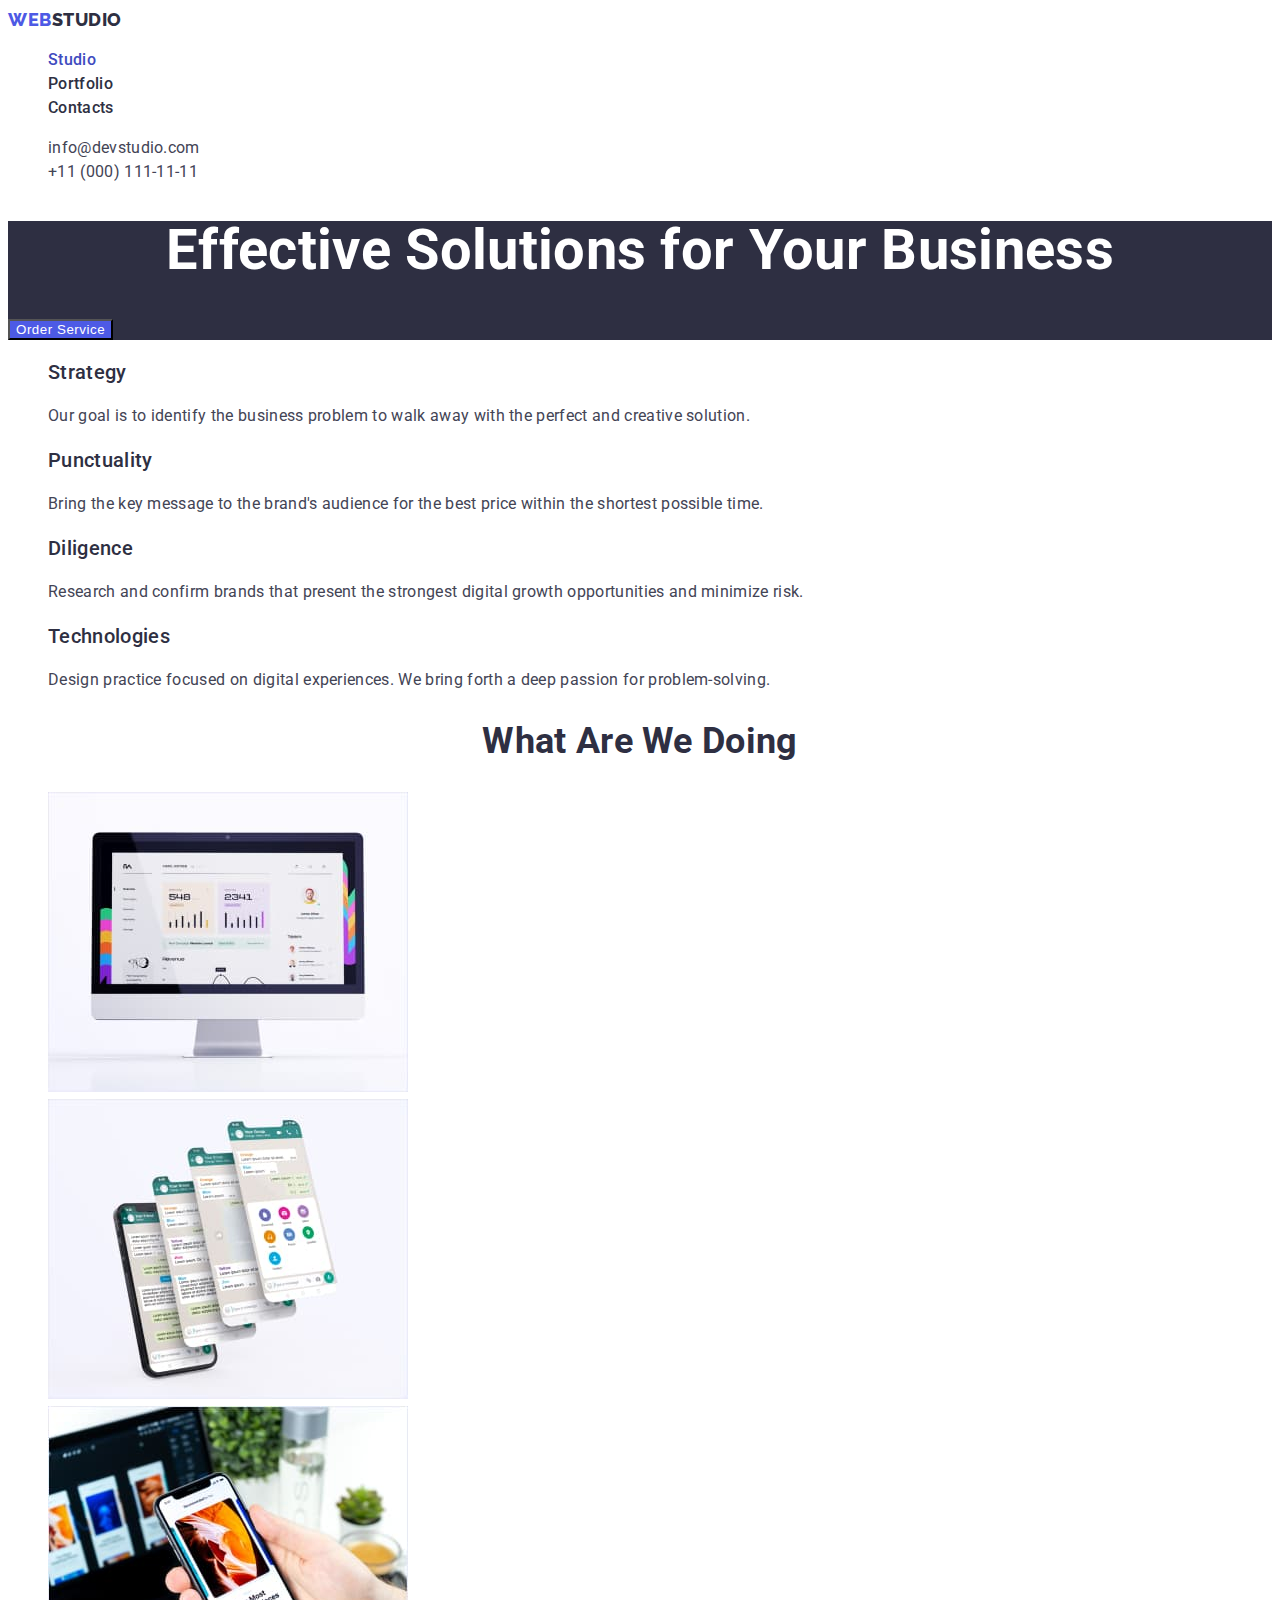
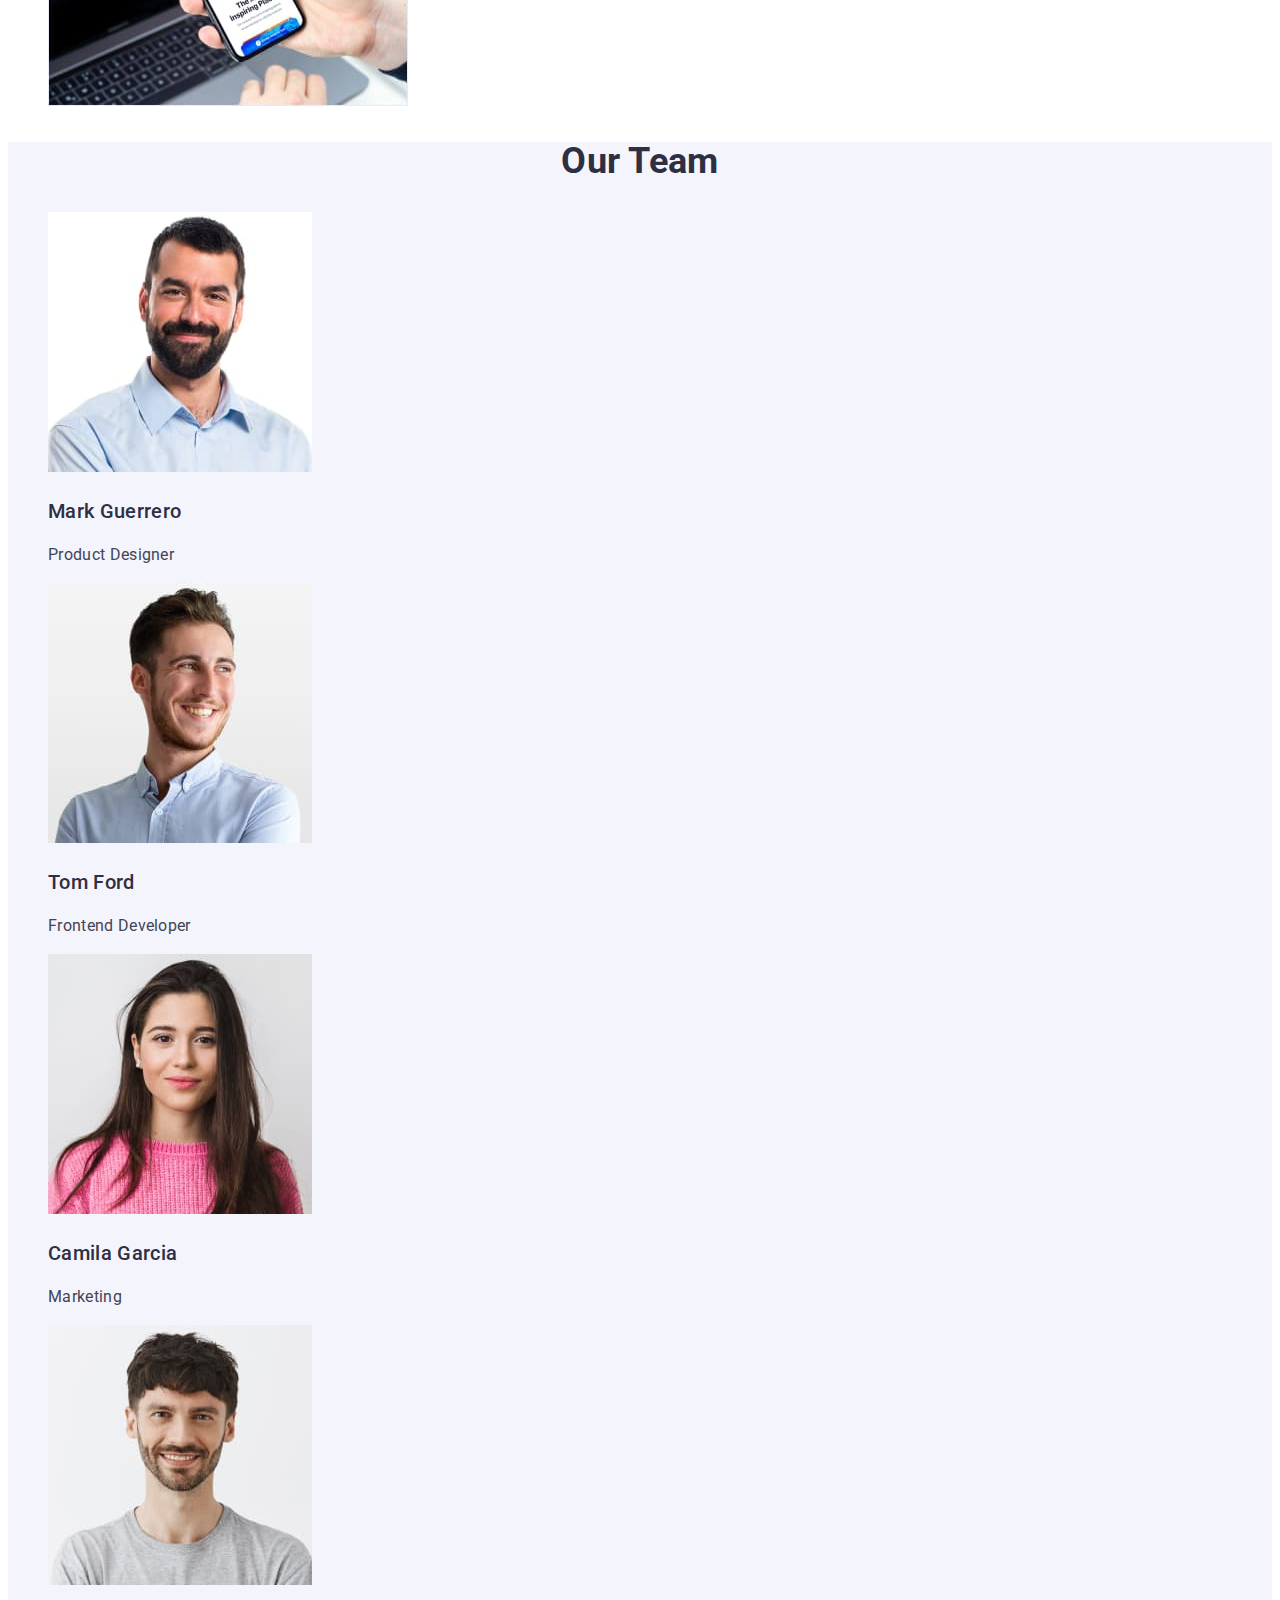
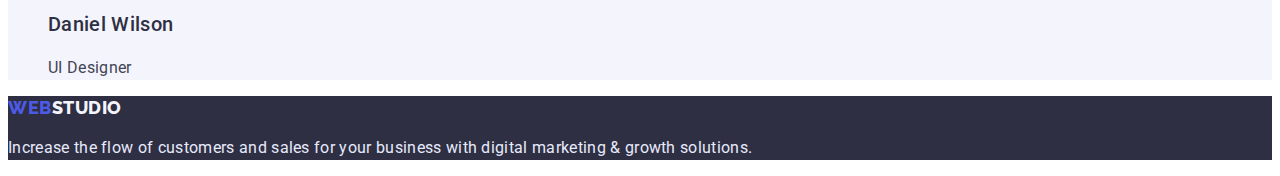
==== index.html @ d2bc3204 "Initial commit" ====
<!DOCTYPE html>
<html lang="en">
  <head>
    <meta charset="UTF-8" />
    <meta http-equiv="X-UA-Compatible" content="IE=edge" />
    <meta name="viewport" content="width=device-width, initial-scale=1.0" />
    <title>WebStudio</title>
    <link rel="preconnect" href="https://fonts.googleapis.com" />
    <link rel="preconnect" href="https://fonts.gstatic.com" crossorigin />
    <link
      href="https://fonts.googleapis.com/css2?family=Raleway:ital,wght@0,800;1,800&family=Roboto:ital,wght@0,400;0,500;0,700;0,900;1,400;1,500;1,700;1,900&display=swap"
      rel="stylesheet"
    />

    <link rel="stylesheet" href="./css/styles.css" />
  </head>
  <body>
    <!-- Header -->
    <header class="page-header">
      <nav class="page-nav">
        <a class="logo link" href="./index.html"
          >Web<span class="logo-studio">Studio</span></a
        >
        <ul class="menu list">
          <li class="menu-item">
            <a class="menu-link current link" href="./index.html">Studio</a>
          </li>
          <li class="menu-item">
            <a class="menu-link link" href="./portfolio.html">Portfolio</a>
          </li>
          <li class="menu-item">
            <a class="menu-link link" href="">Contacts</a>
          </li>
        </ul>
      </nav>
      <ul class="contact list">
        <li class="contact-item">
          <a class="contact-mail link" href="mailto:info@devstudio.com"
            >info@devstudio.com</a
          >
        </li>
        <li class="contact-item">
          <a class="contact-phone link" href="tel:+110001111111"
            >+11 (000) 111-11-11</a
          >
        </li>
      </ul>
    </header>

    <!-- Main -->
    <main>
      <section class="hero">
        <h1 class="main-title">Effective Solutions for Your Business</h1>
        <button class="modal-btn" type="button">Order Service</button>
      </section>

      <section class="section-skills">
        <h2 class="section-title-none">skills</h2>
        <ul class="section-skills-list list">
          <li>
            <h3 class="section-subtitle">Strategy</h3>
            <p class="section-description">
              Our goal is to identify the business problem to walk away with the
              perfect and creative solution.
            </p>
          </li>
          <li>
            <h3 class="section-subtitle">Punctuality</h3>
            <p class="section-description">
              Bring the key message to the brand's audience for the best price
              within the shortest possible time.
            </p>
          </li>
          <li>
            <h3 class="section-subtitle">Diligence</h3>
            <p class="section-description">
              Research and confirm brands that present the strongest digital
              growth opportunities and minimize risk.
            </p>
          </li>
          <li>
            <h3 class="section-subtitle">Technologies</h3>
            <p class="section-description">
              Design practice focused on digital experiences. We bring forth a
              deep passion for problem-solving.
            </p>
          </li>
        </ul>
      </section>

      <section class="section-doing">
        <h2 class="section-title">What are we doing</h2>
        <ul class="list">
          <li>
            <img src="./images/doings/desktop.jpg" alt="desktop" width="360" />
          </li>
          <li>
            <img src="./images/doings/mobile.jpg" alt="mobile" width="360" />
          </li>
          <li>
            <img
              src="./images/doings/adaptive.jpg"
              alt="adaptive"
              width="360"
            />
          </li>
        </ul>
      </section>

      <section class="section-team">
        <h2 class="section-title">Our Team</h2>
        <ul class="list">
          <li>
            <img
              src="./images/team/mark-guerrero.jpg"
              alt="Mark Guerrero"
              width="264"
            />
            <h3 class="section-subtitle">Mark Guerrero</h3>
            <p class="section-description">Product Designer</p>
          </li>
          <li>
            <img src="./images/team/tom-ford.jpg" alt="Tom Ford" width="264" />
            <h3 class="section-subtitle">Tom Ford</h3>
            <p class="section-description">Frontend Developer</p>
          </li>
          <li>
            <img
              src="./images/team/camila-garcia.jpg"
              alt="Camila Garcia"
              width="264"
            />
            <h3 class="section-subtitle">Camila Garcia</h3>
            <p class="section-description">Marketing</p>
          </li>
          <li>
            <img
              src="./images/team/daniel-wilson.jpg"
              alt="Daniel Wilson"
              width="264"
            />
            <h3 class="section-subtitle">Daniel Wilson</h3>
            <p class="section-description">UI Designer</p>
          </li>
        </ul>
      </section>
    </main>

    <!-- Footer -->
    <footer class="footer">
      <a class="logo link" href="./index.html"
        >Web<span class="logo-studio">Studio</span></a
      >
      <p class="section-description">
        Increase the flow of customers and sales for your business with digital
        marketing & growth solutions.
      </p>
    </footer>
  </body>
</html>
---- css/styles.css ----
:root {
  --primary-font: 'Roboto', sans-serif;
  --secondary-font: 'Raleway', sans-serif;

  --primary-brand-color: #4d5ae5;
  --pressed-color: #404bbf;

  --primary-text-color: #434455;
  --secondary-text-color: #2e2f42;
  --dark-theme-text-color: #ffffff;
  --dark-theme-logo-text-color: #f4f4fd;
  --dark-theme-secondary-text-color: #e7e9fc;
  --work-info-text-color: #f4f4fd;
  --primary-background-color: #ffffff;
  --secondory-backgound-color: #f4f4fd;
  --dark-background-color: #2e2f42;
}

.list {
  list-style: none;
}

.link {
  text-decoration: none;
  /* color: inherit; */
}

body {
  font-family: var(--primary-font);
  font-size: 16px;
  line-height: 1.5;
  letter-spacing: 0.02em;
  background-color: var(--primary-background-color);
  color: var(--primary-text-color);
}

/* нижнэ пiдкреслення при наведеннi
.link:hover, */
/* .link:focus { */
/* text-decoration: underline; */
/* } */

/* ==========Components========= */

.main-title {
  font-weight: 700;
  font-size: 56px;
  line-height: 1.07;
  text-align: center;
  color: var(--dark-theme-text-color);
}
.main-title-none {
  display: none;
}

.section-title {
  font-weight: 700;
  font-size: 36px;
  line-height: 1.11;
  text-align: center;
  text-transform: capitalize;
  color: var(--secondary-text-color);
}

.section-title-none {
  display: none;
}

.section-subtitle {
  font-weight: 500;
  font-size: 20px;
  line-height: 1.2;
  color: var(--secondary-text-color);
}

.section-description {
  color: var(--primary-text-color);
}
/* ==========/Components========= */

/* =============Header========== */
.page-header {
  background: var(--primary-background-color);
}

.logo {
  font-family: var(--secondary-font);
  font-weight: 800;
  font-size: 18px;
  line-height: 1.33;
  display: flex;
  align-items: center;
  letter-spacing: 0.03em;
  text-transform: uppercase;
  color: var(--primary-brand-color);
}

.logo-studio {
  color: var(--secondary-text-color);
}

.menu-link {
  font-weight: 500;
  color: var(--secondary-text-color);
}

.menu-link:hover,
.menu-link:focus {
  color: var(--pressed-color);
}

.menu-link.current {
  color: var(--pressed-color);
}

.contact-mail {
  color: var(--primary-text-color);
}

.contact-mail:hover,
.contact-mail:focus {
  color: var(--pressed-color);
}

.contact-phone {
  color: var(--primary-text-color);
}

.contact-phone:hover,
.contact-phone:focus {
  color: var(--pressed-color);
}
/* ===========/Header============*/

/* ============Hero============== */
.hero {
  background: var(--dark-background-color);
}

.modal-btn {
  font-weight: 500;
  display: flex;
  align-items: center;
  letter-spacing: 0.04em;
  color: var(--dark-theme-text-color);
  background-color: var(--primary-brand-color);
  cursor: pointer;
}

.modal-btn:hover,
.modal-btn:focus {
  background-color: var(--pressed-color);
}
/* ==============/Hero=========== */

/* ==============Main============= */
/*  =============Team============== */
.section-team {
  background-color: var(--secondory-backgound-color);
}
/* =============/Main================ */

/* =============Footer============= */
.footer {
  background: var(--dark-background-color);
}

.footer .logo-studio {
  color: var(--dark-theme-logo-text-color);
}

.footer .section-description {
  color: var(--dark-theme-secondary-text-color);
}

/* ==============Portfolio=============*/
.filters-list {
  display: flex;
  flex-direction: row;
  justify-content: center;
  align-items: center;
}

.filter-btn {
  display: flex;
  flex-direction: row;
  justify-content: center;
  align-items: center;

  font-weight: 500;
  display: flex;
  align-items: center;
  text-align: center;
  letter-spacing: 0.04em;
  background-color: var(--secondory-backgound-color);
  color: var(--primary-brand-color);
  cursor: pointer;
}

.filter-btn:hover,
.filter-btn:focus {
  background-color: var(--primary-brand-color);
  color: var(--dark-theme-text-color);
}

.work-info {
  color: var(--work-info-text-color);
  background-color: var(--primary-brand-color);
}
/* ==============/Portfolio=============*/
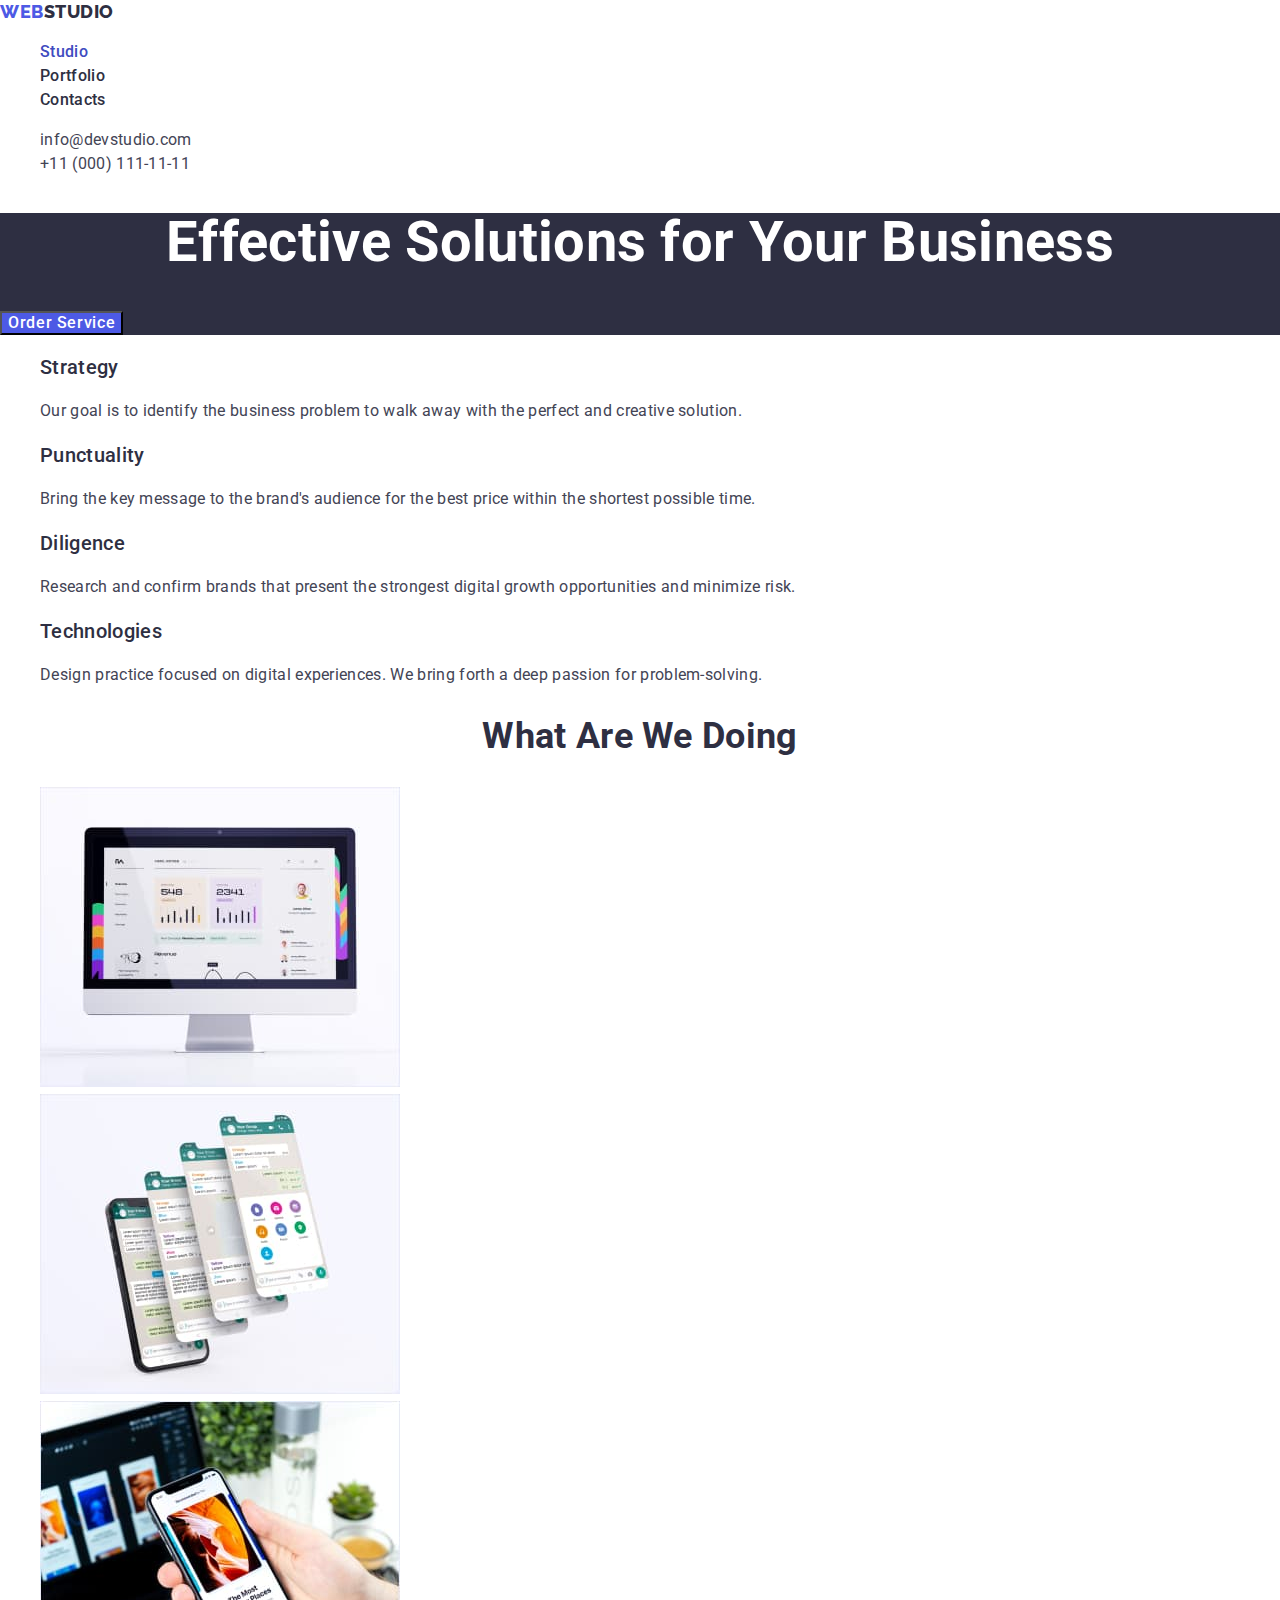
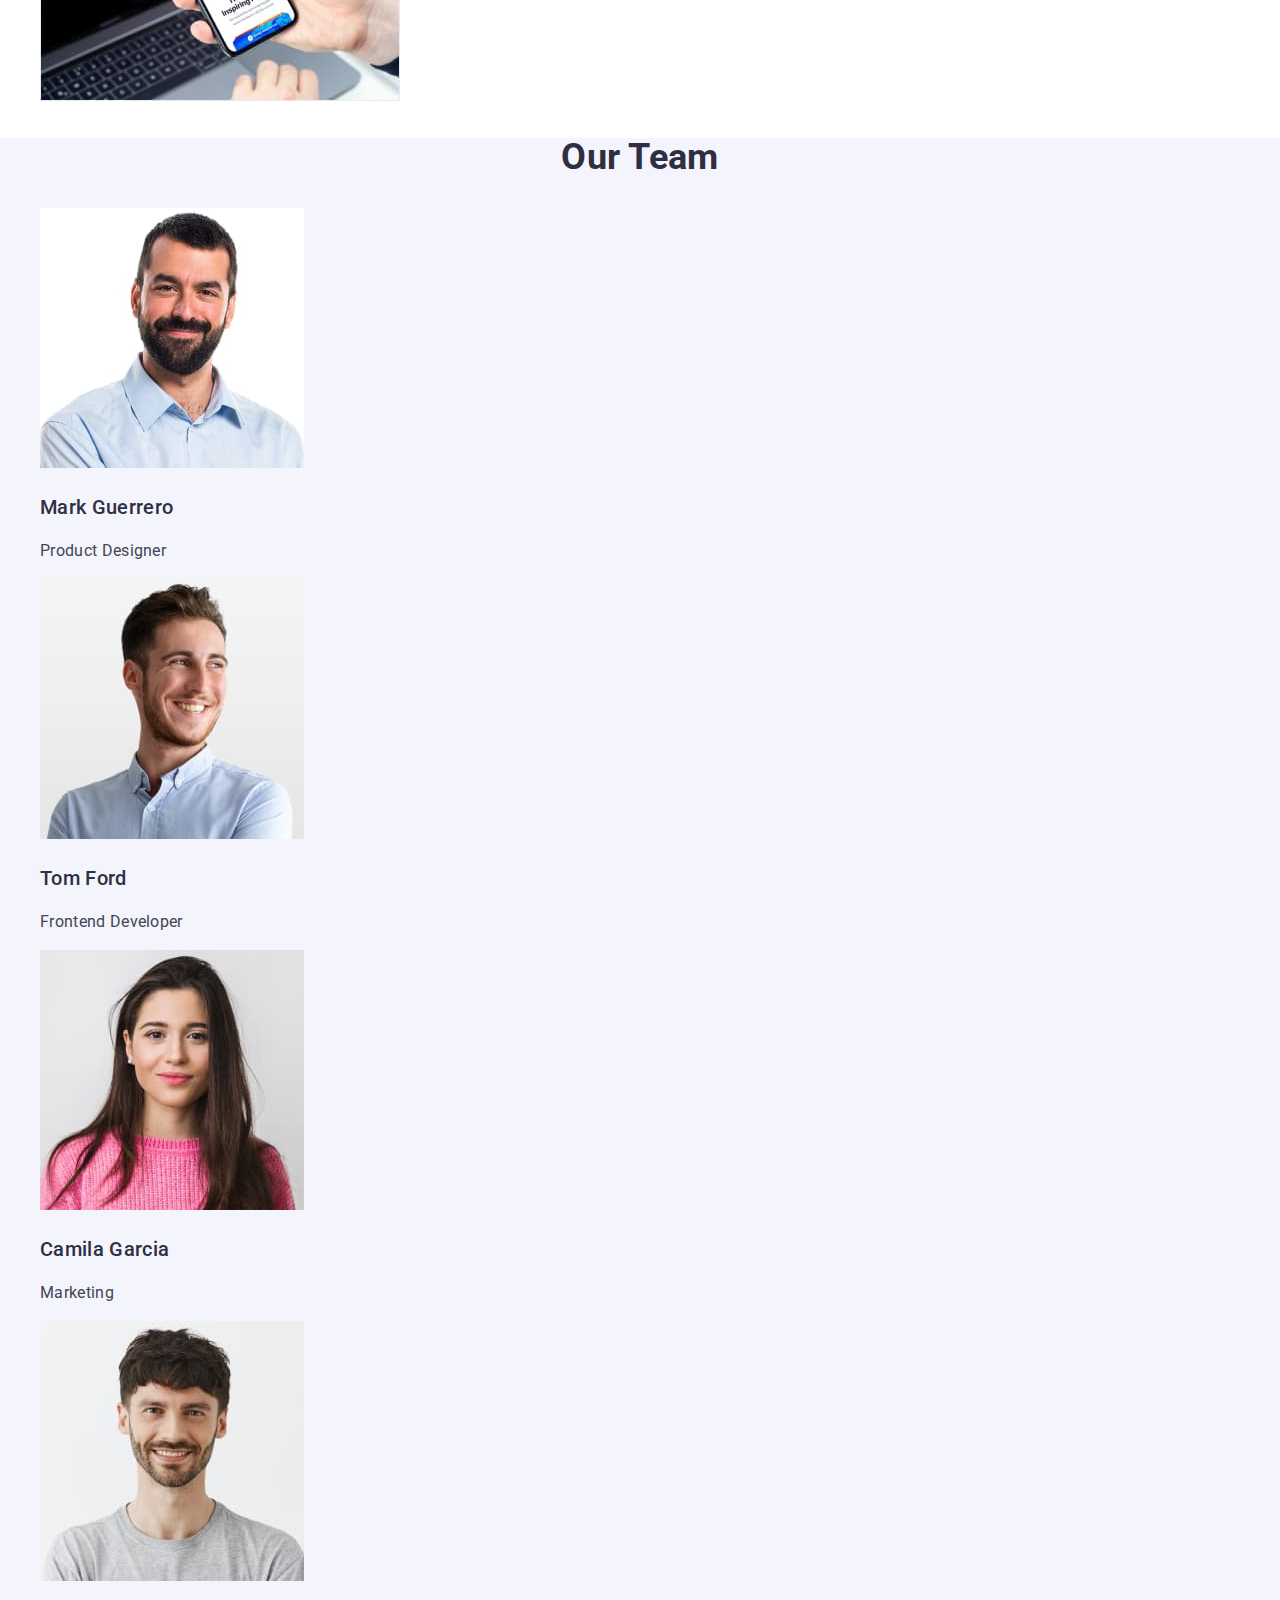
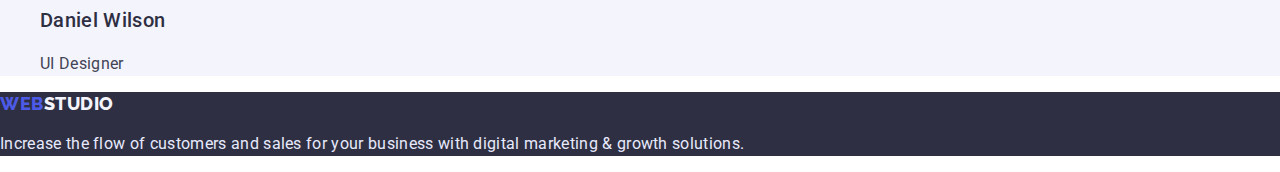
==== commit 1955c4a6: "add modern-normolize" ====
--- a/index.html
+++ b/index.html
@@ -11,7 +11,10 @@
       href="https://fonts.googleapis.com/css2?family=Raleway:ital,wght@0,800;1,800&family=Roboto:ital,wght@0,400;0,500;0,700;0,900;1,400;1,500;1,700;1,900&display=swap"
       rel="stylesheet"
     />
-
+    <link
+      rel="stylesheet"
+      href="https://cdnjs.cloudflare.com/ajax/libs/modern-normalize/1.1.0/modern-normalize.min.css"
+    />
     <link rel="stylesheet" href="./css/styles.css" />
   </head>
   <body>
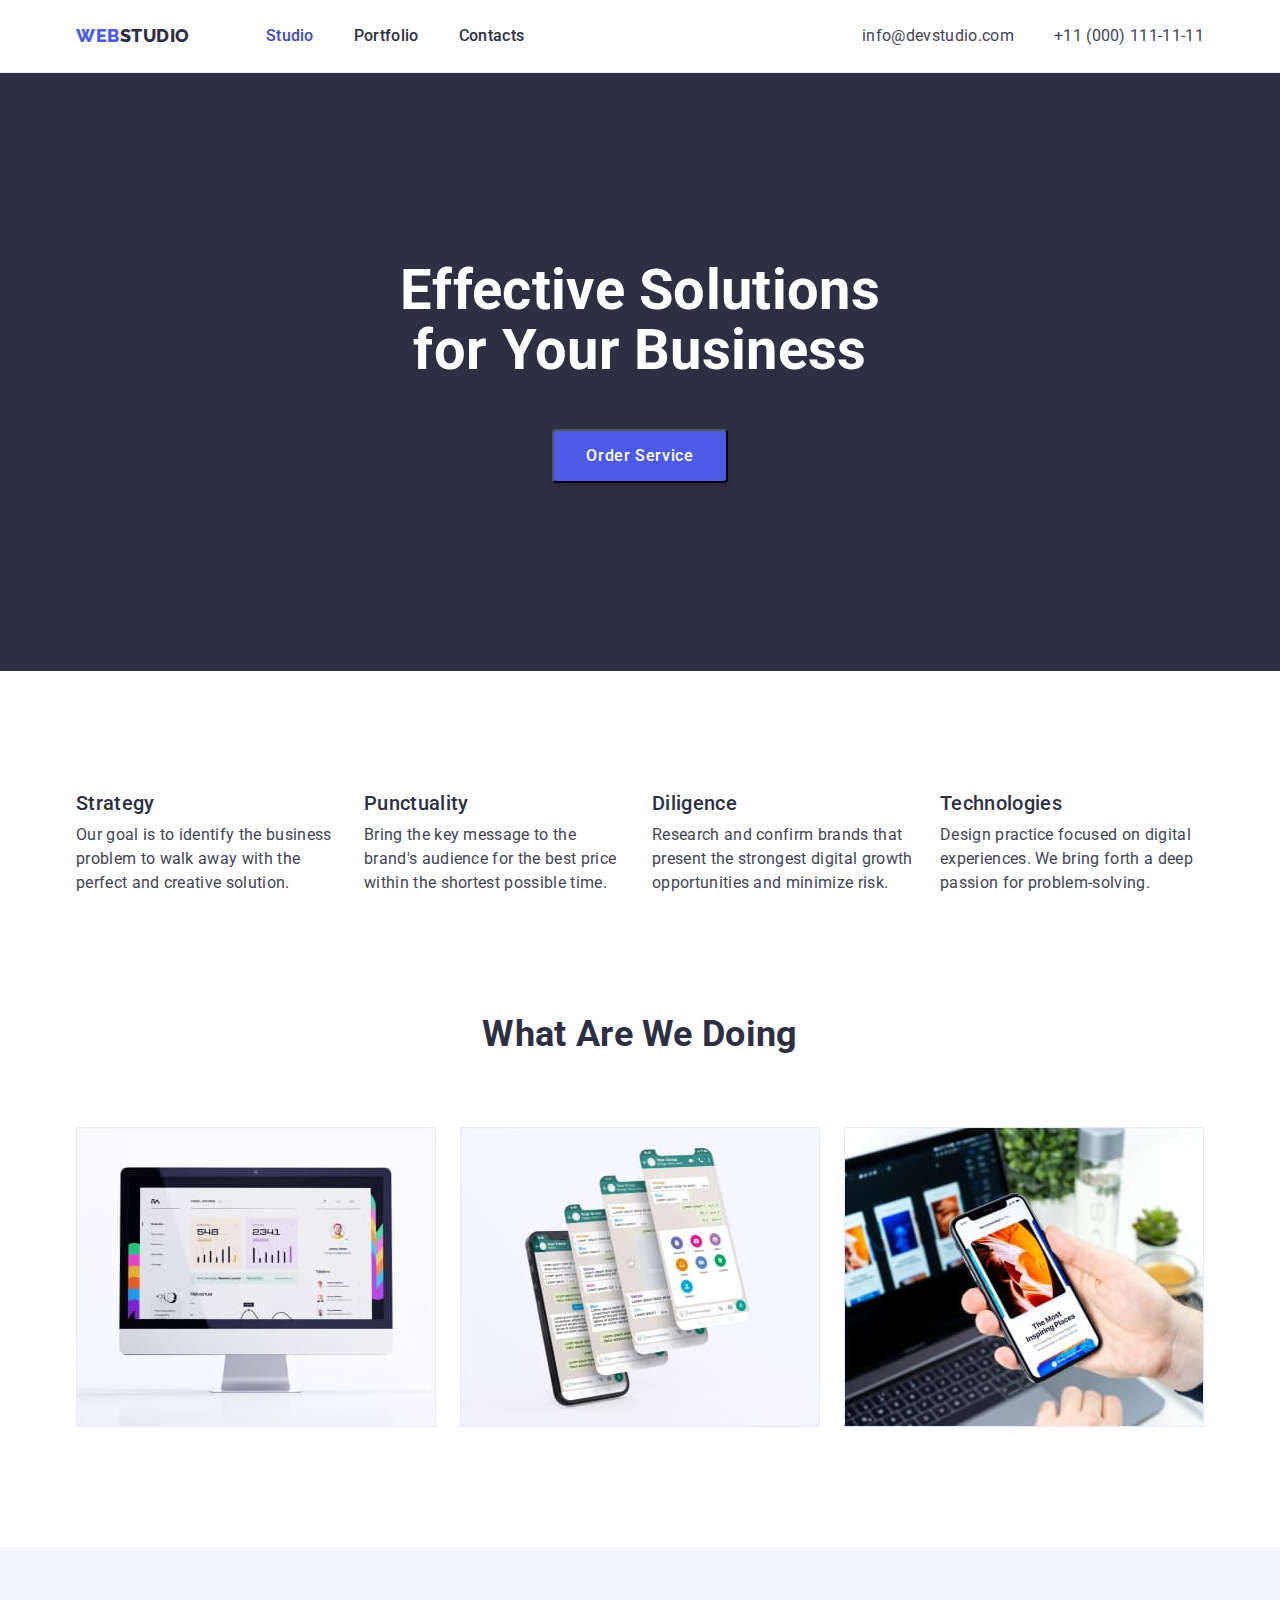
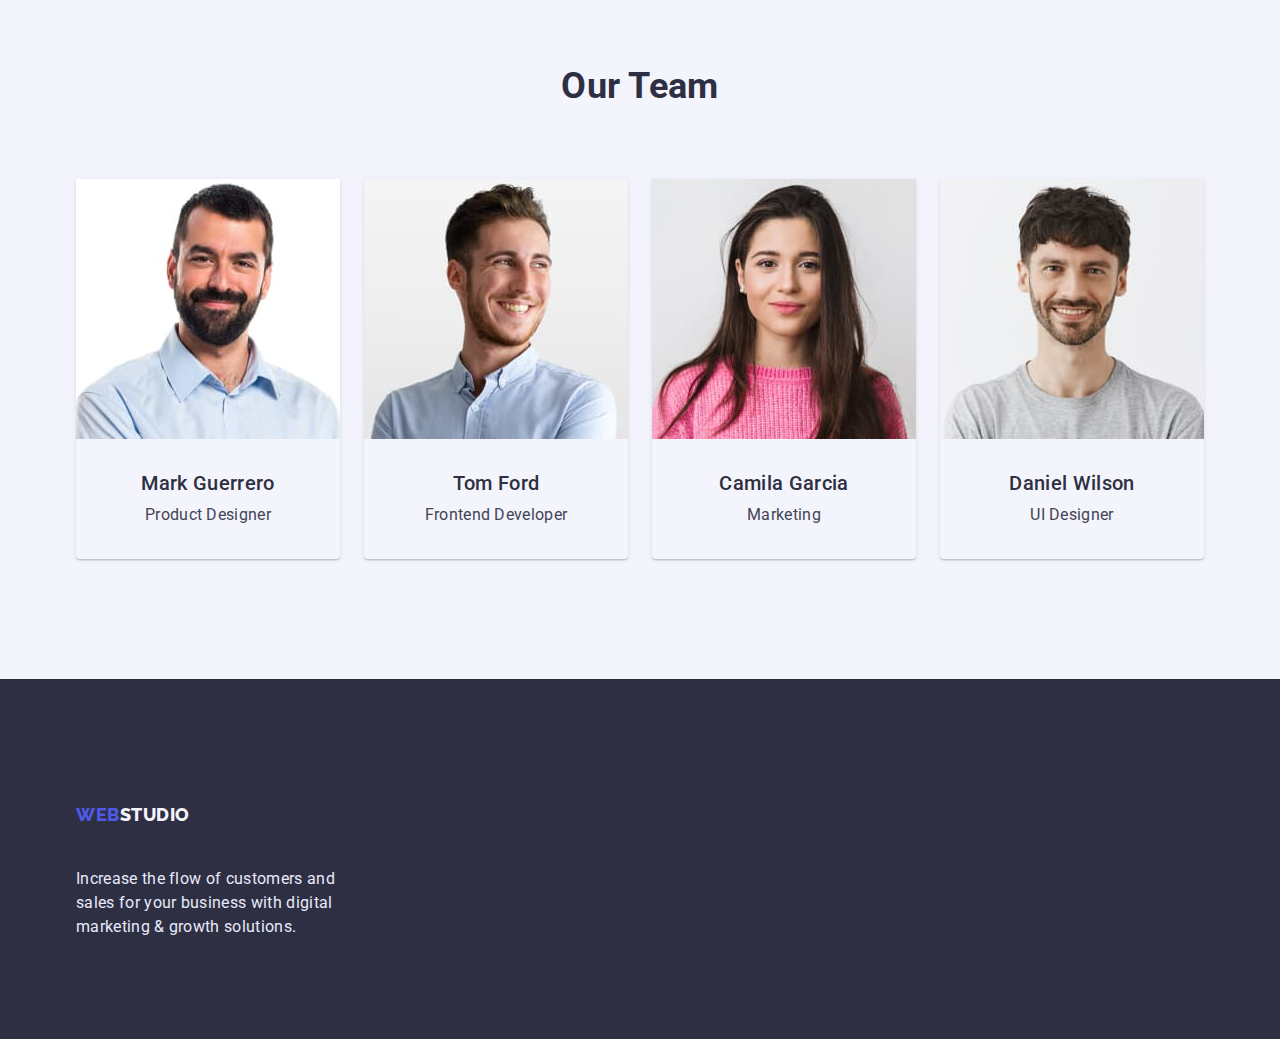
==== commit 6f5bf073: "HW 3 CSS" ====
--- a/index.html
+++ b/index.html
@@ -19,145 +19,187 @@
   </head>
   <body>
     <!-- Header -->
+
     <header class="page-header">
-      <nav class="page-nav">
-        <a class="logo link" href="./index.html"
-          >Web<span class="logo-studio">Studio</span></a
-        >
-        <ul class="menu list">
-          <li class="menu-item">
-            <a class="menu-link current link" href="./index.html">Studio</a>
+      <div class="container page-header-container">
+        <nav class="page-nav">
+          <a class="logo link" href="./index.html"
+            >Web<span class="logo-studio">Studio</span></a
+          >
+          <ul class="menu list">
+            <li class="menu-item">
+              <a class="menu-link current link" href="./index.html">Studio</a>
+            </li>
+            <li class="menu-item">
+              <a class="menu-link link" href="./portfolio.html">Portfolio</a>
+            </li>
+            <li class="menu-item">
+              <a class="menu-link link" href="">Contacts</a>
+            </li>
+          </ul>
+        </nav>
+        <ul class="contact list">
+          <li class="contact-item">
+            <a class="contact-link link" href="mailto:info@devstudio.com"
+              >info@devstudio.com</a
+            >
           </li>
-          <li class="menu-item">
-            <a class="menu-link link" href="./portfolio.html">Portfolio</a>
-          </li>
-          <li class="menu-item">
-            <a class="menu-link link" href="">Contacts</a>
+          <li class="contact-item">
+            <a class="contact-link link" href="tel:+110001111111"
+              >+11 (000) 111-11-11</a
+            >
           </li>
         </ul>
-      </nav>
-      <ul class="contact list">
-        <li class="contact-item">
-          <a class="contact-mail link" href="mailto:info@devstudio.com"
-            >info@devstudio.com</a
-          >
-        </li>
-        <li class="contact-item">
-          <a class="contact-phone link" href="tel:+110001111111"
-            >+11 (000) 111-11-11</a
-          >
-        </li>
-      </ul>
+      </div>
     </header>
 
     <!-- Main -->
     <main>
       <section class="hero">
-        <h1 class="main-title">Effective Solutions for Your Business</h1>
-        <button class="modal-btn" type="button">Order Service</button>
+        <div class="container hero-container">
+          <h1 class="main-title">Effective Solutions for Your Business</h1>
+          <button class="modal-btn" type="button">Order Service</button>
+        </div>
       </section>
 
       <section class="section-skills">
-        <h2 class="section-title-none">skills</h2>
-        <ul class="section-skills-list list">
-          <li>
-            <h3 class="section-subtitle">Strategy</h3>
-            <p class="section-description">
-              Our goal is to identify the business problem to walk away with the
-              perfect and creative solution.
-            </p>
-          </li>
-          <li>
-            <h3 class="section-subtitle">Punctuality</h3>
-            <p class="section-description">
-              Bring the key message to the brand's audience for the best price
-              within the shortest possible time.
-            </p>
-          </li>
-          <li>
-            <h3 class="section-subtitle">Diligence</h3>
-            <p class="section-description">
-              Research and confirm brands that present the strongest digital
-              growth opportunities and minimize risk.
-            </p>
-          </li>
-          <li>
-            <h3 class="section-subtitle">Technologies</h3>
-            <p class="section-description">
-              Design practice focused on digital experiences. We bring forth a
-              deep passion for problem-solving.
-            </p>
-          </li>
-        </ul>
+        <div class="container section">
+          <h2 class="section-title-none">skills</h2>
+          <ul class="section-list list">
+            <li class="skill-content">
+              <h3 class="section-subtitle">Strategy</h3>
+              <p class="section-description">
+                Our goal is to identify the business problem to walk away with
+                the perfect and creative solution.
+              </p>
+            </li>
+            <li class="skill-content">
+              <h3 class="section-subtitle">Punctuality</h3>
+              <p class="section-description">
+                Bring the key message to the brand's audience for the best price
+                within the shortest possible time.
+              </p>
+            </li>
+            <li class="skill-content">
+              <h3 class="section-subtitle">Diligence</h3>
+              <p class="section-description">
+                Research and confirm brands that present the strongest digital
+                growth opportunities and minimize risk.
+              </p>
+            </li>
+            <li class="skill-content">
+              <h3 class="section-subtitle">Technologies</h3>
+              <p class="section-description">
+                Design practice focused on digital experiences. We bring forth a
+                deep passion for problem-solving.
+              </p>
+            </li>
+          </ul>
+        </div>
       </section>
 
       <section class="section-doing">
-        <h2 class="section-title">What are we doing</h2>
-        <ul class="list">
-          <li>
-            <img src="./images/doings/desktop.jpg" alt="desktop" width="360" />
-          </li>
-          <li>
-            <img src="./images/doings/mobile.jpg" alt="mobile" width="360" />
-          </li>
-          <li>
-            <img
-              src="./images/doings/adaptive.jpg"
-              alt="adaptive"
-              width="360"
-            />
-          </li>
-        </ul>
+        <div class="container section section-examples">
+          <h2 class="section-title">What are we doing</h2>
+          <ul class="list section-list">
+            <li class="doing-card">
+              <img
+                class="doing-photo"
+                src="./images/doings/desktop.jpg"
+                alt="desktop"
+                width="360"
+              />
+            </li>
+            <li class="doing-card">
+              <img
+                class="doing-photo"
+                src="./images/doings/mobile.jpg"
+                alt="mobile"
+                width="360"
+              />
+            </li>
+            <li class="doing-card">
+              <img
+                class="doing-photo"
+                src="./images/doings/adaptive.jpg"
+                alt="adaptive"
+                width="360"
+              />
+            </li>
+          </ul>
+        </div>
       </section>
 
       <section class="section-team">
-        <h2 class="section-title">Our Team</h2>
-        <ul class="list">
-          <li>
-            <img
-              src="./images/team/mark-guerrero.jpg"
-              alt="Mark Guerrero"
-              width="264"
-            />
-            <h3 class="section-subtitle">Mark Guerrero</h3>
-            <p class="section-description">Product Designer</p>
-          </li>
-          <li>
-            <img src="./images/team/tom-ford.jpg" alt="Tom Ford" width="264" />
-            <h3 class="section-subtitle">Tom Ford</h3>
-            <p class="section-description">Frontend Developer</p>
-          </li>
-          <li>
-            <img
-              src="./images/team/camila-garcia.jpg"
-              alt="Camila Garcia"
-              width="264"
-            />
-            <h3 class="section-subtitle">Camila Garcia</h3>
-            <p class="section-description">Marketing</p>
-          </li>
-          <li>
-            <img
-              src="./images/team/daniel-wilson.jpg"
-              alt="Daniel Wilson"
-              width="264"
-            />
-            <h3 class="section-subtitle">Daniel Wilson</h3>
-            <p class="section-description">UI Designer</p>
-          </li>
-        </ul>
+        <div class="container section">
+          <h2 class="section-title">Our Team</h2>
+          <ul class="list section-list">
+            <li class="team-card">
+              <img
+                class="team-photo"
+                src="./images/team/mark-guerrero.jpg"
+                alt="Mark Guerrero"
+                width="264"
+              />
+              <div class="team-card-content">
+                <h3 class="section-subtitle">Mark Guerrero</h3>
+                <p class="section-description">Product Designer</p>
+              </div>
+            </li>
+            <li class="team-card">
+              <img
+                class="team-photo"
+                src="./images/team/tom-ford.jpg"
+                alt="Tom Ford"
+                width="264"
+              />
+              <div class="team-card-content">
+                <h3 class="section-subtitle">Tom Ford</h3>
+                <p class="section-description">Frontend Developer</p>
+              </div>
+            </li>
+            <li class="team-card">
+              <img
+                class="team-photo"
+                src="./images/team/camila-garcia.jpg"
+                alt="Camila Garcia"
+                width="264"
+              />
+              <div class="team-card-content">
+                <h3 class="section-subtitle">Camila Garcia</h3>
+                <p class="section-description">Marketing</p>
+              </div>
+            </li>
+            <li class="team-card">
+              <img
+                class="team-photo"
+                src="./images/team/daniel-wilson.jpg"
+                alt="Daniel Wilson"
+                width="264"
+              />
+              <div class="team-card-content">
+                <h3 class="section-subtitle">Daniel Wilson</h3>
+                <p class="section-description">UI Designer</p>
+              </div>
+            </li>
+          </ul>
+        </div>
       </section>
     </main>
 
     <!-- Footer -->
     <footer class="footer">
-      <a class="logo link" href="./index.html"
-        >Web<span class="logo-studio">Studio</span></a
-      >
-      <p class="section-description">
-        Increase the flow of customers and sales for your business with digital
-        marketing & growth solutions.
-      </p>
+      <div class="container">
+        <div class="footer-container">
+          <a class="logo link" href="./index.html"
+            >Web<span class="logo-studio">Studio</span></a
+          >
+          <p class="section-description">
+            Increase the flow of customers and sales for your business with
+            digital marketing & growth solutions.
+          </p>
+        </div>
+      </div>
     </footer>
   </body>
 </html>
--- a/css/styles.css
+++ b/css/styles.css
@@ -14,6 +14,31 @@
   --primary-background-color: #ffffff;
   --secondory-backgound-color: #f4f4fd;
   --dark-background-color: #2e2f42;
+  --border-header-color: #e7e9fc;
+}
+/* Скидаэм зовнiшнi вiдступи, та.iн. стилi браузера */
+h1,
+h2,
+h3,
+h4,
+p {
+  margin-top: 0;
+  margin-bottom: 0;
+}
+
+ul,
+ol {
+  margin-top: 0;
+  margin-bottom: 0;
+  padding-left: 0;
+}
+
+img {
+  display: block;
+}
+
+button {
+  cursor: pointer;
 }
 
 .list {
@@ -34,6 +59,19 @@
   color: var(--primary-text-color);
 }
 
+.container {
+  width: 1158px;
+  margin-right: auto;
+  margin-left: auto;
+  padding-left: 15px;
+  padding-right: 15px;
+}
+
+.section {
+  /* display: flex; */
+  padding-top: 120px;
+  padding-bottom: 120px;
+}
 /* нижнэ пiдкреслення при наведеннi
 .link:hover, */
 /* .link:focus { */
@@ -54,6 +92,7 @@
 }
 
 .section-title {
+  margin-bottom: 72px;
   font-weight: 700;
   font-size: 36px;
   line-height: 1.11;
@@ -67,11 +106,18 @@
 }
 
 .section-subtitle {
+  margin-bottom: 8px;
   font-weight: 500;
   font-size: 20px;
   line-height: 1.2;
   color: var(--secondary-text-color);
 }
+.section-list {
+  display: flex;
+  flex-wrap: wrap;
+  row-gap: 48px;
+  column-gap: 24px;
+}
 
 .section-description {
   color: var(--primary-text-color);
@@ -81,17 +127,55 @@
 /* =============Header========== */
 .page-header {
   background: var(--primary-background-color);
+  border-bottom: 1px solid var(--border-header-color);
+}
+
+.page-header-container {
+  display: flex;
+  align-items: center;
+}
+
+.page-nav {
+  display: flex;
+  align-items: center;
+}
+
+.menu {
+  display: flex;
+  align-items: center;
+}
+
+.menu-item {
+  display: flex;
+  align-items: center;
+}
+
+.menu-item:not(:last-child) {
+  margin-right: 40px;
+}
+
+.contact {
+  display: flex;
+  align-items: center;
+  margin-left: auto;
+}
+
+.contact-item + .contact-item {
+  margin-left: 40px;
 }
 
 .logo {
+  padding-top: 24px;
+  padding-bottom: 24px;
+  margin-right: 76px;
+
   font-family: var(--secondary-font);
   font-weight: 800;
   font-size: 18px;
   line-height: 1.33;
-  display: flex;
-  align-items: center;
   letter-spacing: 0.03em;
   text-transform: uppercase;
+
   color: var(--primary-brand-color);
 }
 
@@ -100,7 +184,12 @@
 }
 
 .menu-link {
+  display: block;
+  padding-top: 24px;
+  padding-bottom: 24px;
+
   font-weight: 500;
+
   color: var(--secondary-text-color);
 }
 
@@ -113,38 +202,47 @@
   color: var(--pressed-color);
 }
 
-.contact-mail {
+.contact-link {
+  display: block;
+  padding-top: 24px;
+  padding-bottom: 24px;
+
   color: var(--primary-text-color);
 }
 
-.contact-mail:hover,
-.contact-mail:focus {
+.contact-link:hover,
+.contact-link:focus {
   color: var(--pressed-color);
 }
-
-.contact-phone {
-  color: var(--primary-text-color);
-}
-
-.contact-phone:hover,
-.contact-phone:focus {
-  color: var(--pressed-color);
-}
 /* ===========/Header============*/
 
 /* ============Hero============== */
+
+.hero-container {
+  padding: 188px 0;
+  text-align: center;
+}
+
+.main-title {
+  width: 496px;
+  margin-bottom: 48px;
+  margin-left: auto;
+  margin-right: auto;
+}
+
 .hero {
   background: var(--dark-background-color);
 }
 
 .modal-btn {
+  padding: 16px 32px;
+  gap: 10px;
+  box-shadow: 0px 4px 4px rgba(0, 0, 0, 0.15);
+  border-radius: 4px;
   font-weight: 500;
-  display: flex;
-  align-items: center;
   letter-spacing: 0.04em;
   color: var(--dark-theme-text-color);
   background-color: var(--primary-brand-color);
-  cursor: pointer;
 }
 
 .modal-btn:hover,
@@ -154,17 +252,62 @@
 /* ==============/Hero=========== */
 
 /* ==============Main============= */
-/*  =============Team============== */
+/* Skills */
+.skill-content {
+  flex-basis: calc((100% - 3 * 24px) / 4);
+}
+
+/* Doing */
+.section-examples {
+  padding-top: 0;
+}
+.doing-card {
+  flex-basis: calc((100% - 2 * 24px) / 3);
+}
+
+/*  Team */
+
 .section-team {
   background-color: var(--secondory-backgound-color);
 }
+
+.team-card {
+  flex-basis: calc((100% - 3 * 24px) / 4);
+  display: flex;
+  flex-direction: column;
+  justify-content: center;
+  align-items: center;
+  /* padding: 0px 0px 32px;
+  gap: 32px; */
+  background: var(--primary-background-color) #ffffff;
+  box-shadow: 0px 1px 6px rgba(46, 47, 66, 0.08),
+    0px 1px 1px rgba(46, 47, 66, 0.16), 0px 2px 1px rgba(46, 47, 66, 0.08);
+  border-radius: 0px 0px 4px 4px;
+}
+
+.team-card-content {
+  padding: 32px 16px;
+  text-align: center;
+}
 /* =============/Main================ */
 
 /* =============Footer============= */
+.footer-container {
+  display: block;
+  padding-top: 100px;
+  padding-bottom: 100px;
+  max-width: 264px;
+}
+
 .footer {
   background: var(--dark-background-color);
 }
 
+.footer .logo {
+  display: inline-block;
+  margin-right: 0;
+  margin-bottom: 16px;
+}
 .footer .logo-studio {
   color: var(--dark-theme-logo-text-color);
 }
@@ -179,22 +322,34 @@
   flex-direction: row;
   justify-content: center;
   align-items: center;
+  padding-top: 96px;
+  margin-bottom: 72px;
+}
+
+.filter-item {
+  display: flex;
+  justify-content: center;
+  align-items: center;
+}
+.filter-item:not(:last-child) {
+  margin-right: 24px;
 }
 
 .filter-btn {
-  display: flex;
-  flex-direction: row;
-  justify-content: center;
-  align-items: center;
+  padding: 12px 24px;
+  /* gap: 24px; */
 
   font-weight: 500;
-  display: flex;
-  align-items: center;
   text-align: center;
   letter-spacing: 0.04em;
+
   background-color: var(--secondory-backgound-color);
   color: var(--primary-brand-color);
-  cursor: pointer;
+
+  border: 1px solid var(--dark-theme-secondary-text-color);
+  border-radius: 4px;
+  box-shadow: 0px 3px 1px rgba(0, 0, 0, 0.1), 0px 2px 1px rgba(0, 0, 0, 0.08),
+    0px 2px 2px rgba(0, 0, 0, 0.12);
 }
 
 .filter-btn:hover,
@@ -207,4 +362,18 @@
   color: var(--work-info-text-color);
   background-color: var(--primary-brand-color);
 }
+
+.work-link {
+  display: block;
+}
+.work-card-content {
+  padding: 32px 16px;
+}
+.section-works {
+  padding-bottom: 120px;
+}
+/* .section-works .container {
+  background-color: chartreuse;
+} */
+
 /* ==============/Portfolio=============*/
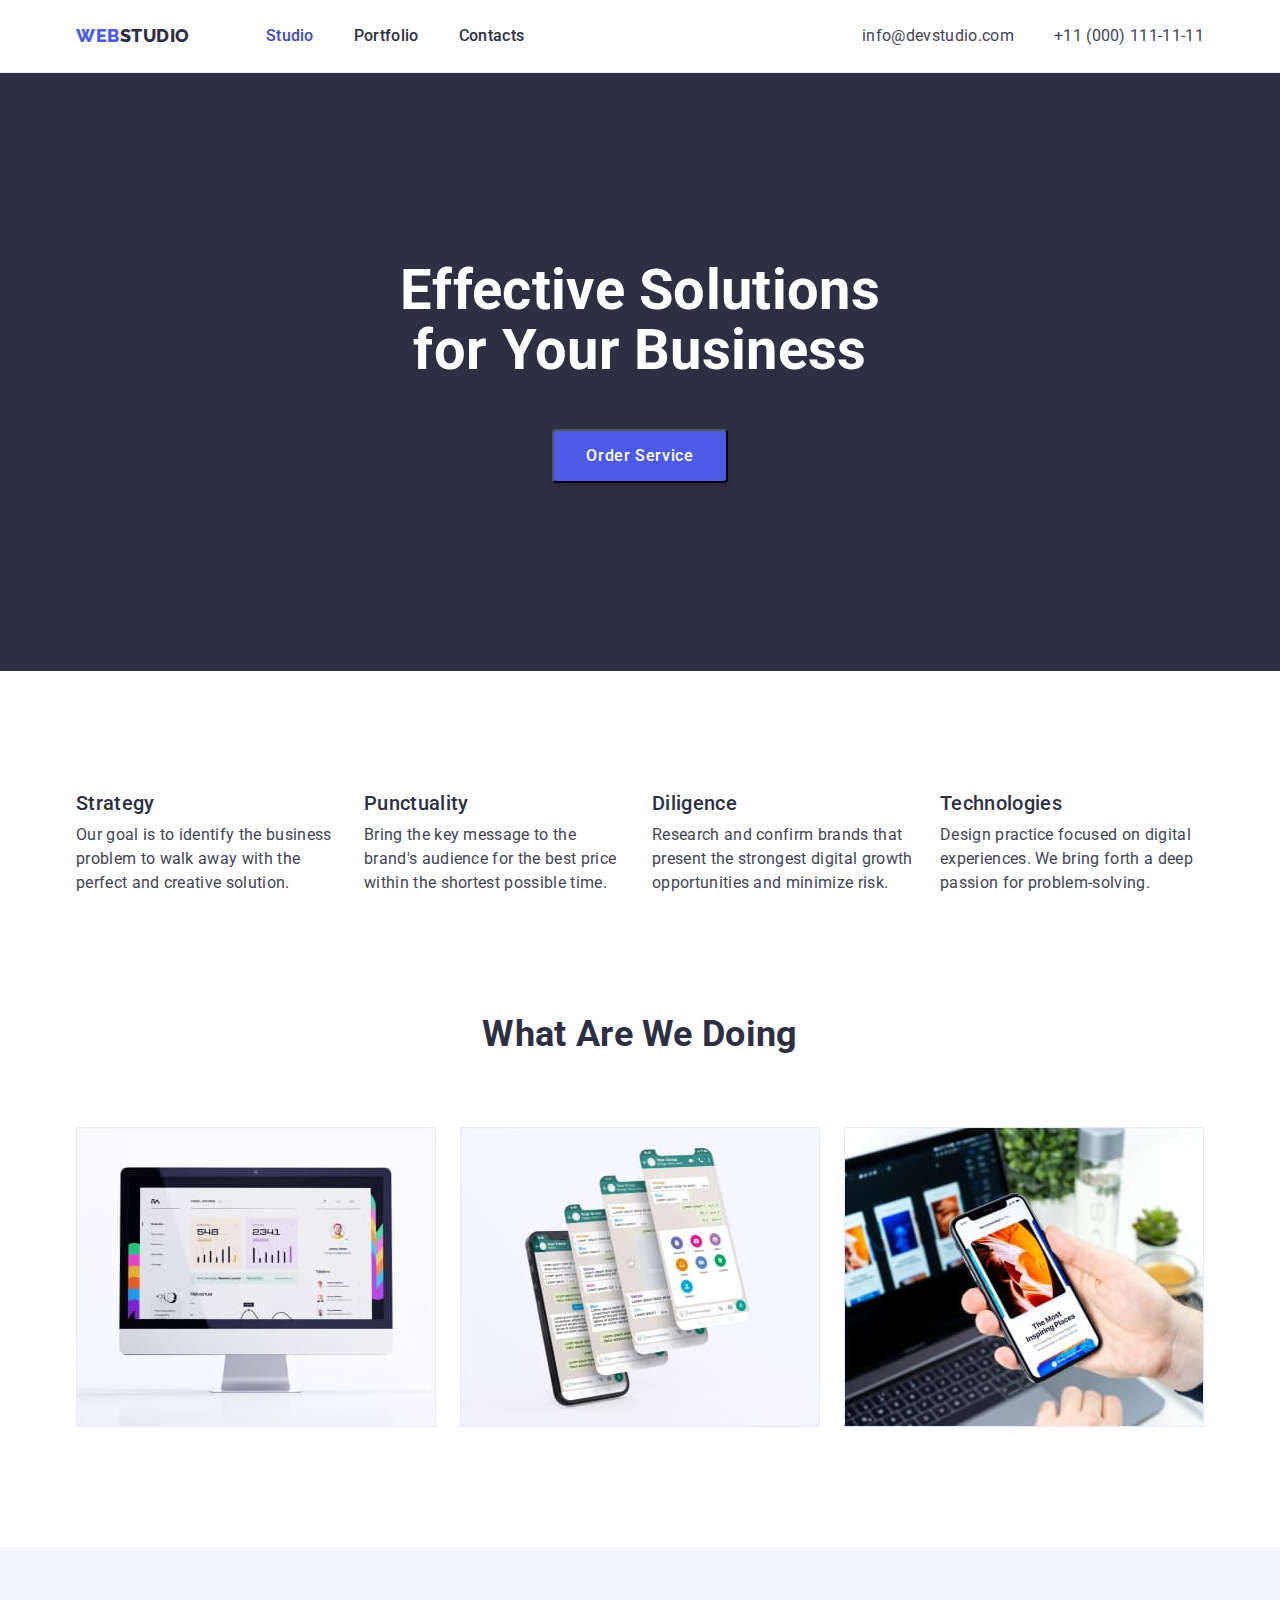
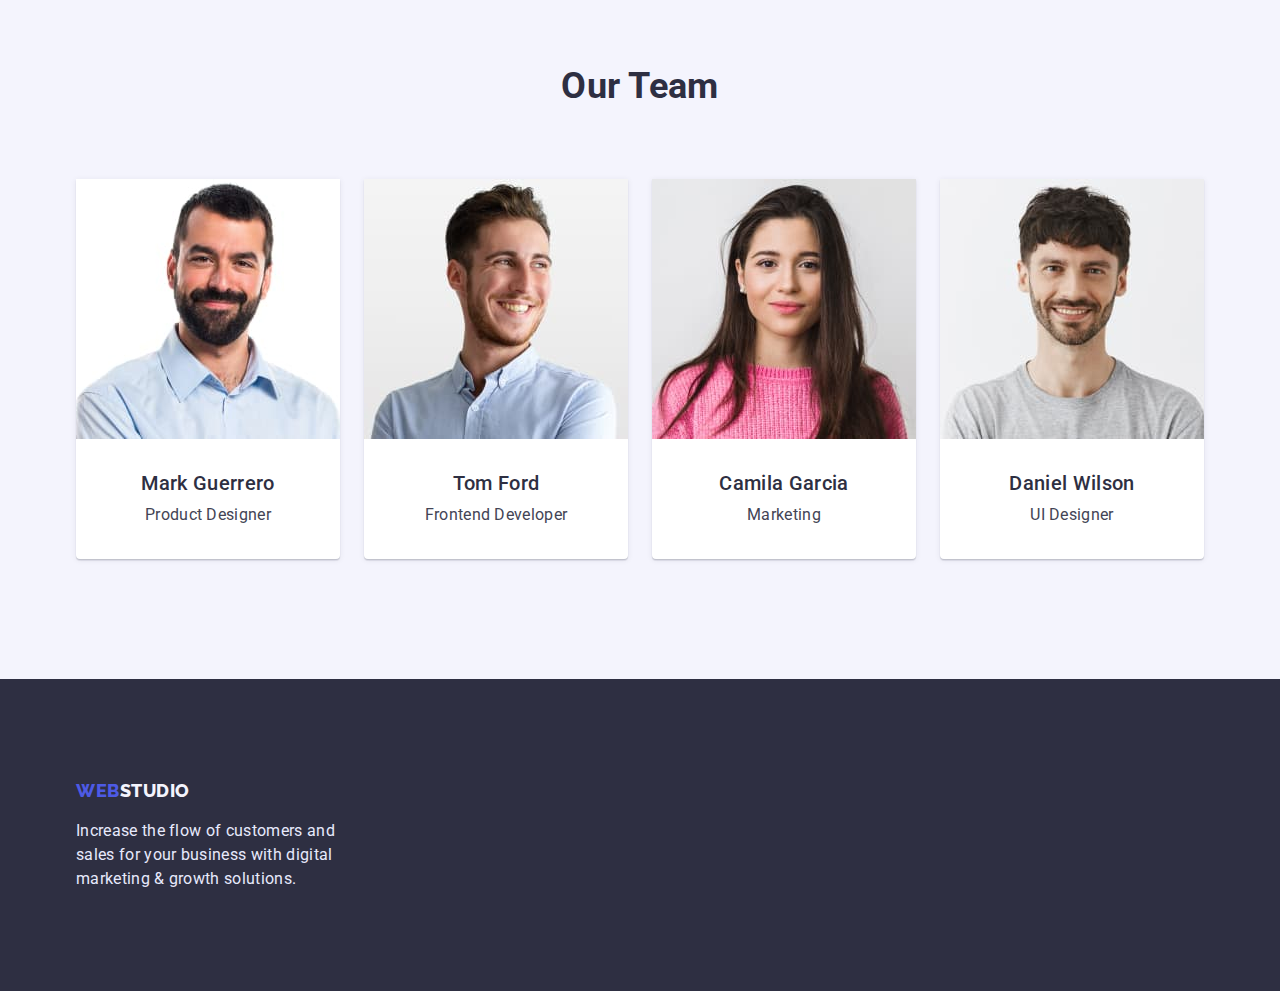
==== commit 16835672: "HW3 chandes css html" ====
--- a/index.html
+++ b/index.html
@@ -62,8 +62,8 @@
         </div>
       </section>
 
-      <section class="section-skills">
-        <div class="container section">
+      <section class="section-skills section">
+        <div class="container">
           <h2 class="section-title-none">skills</h2>
           <ul class="section-list list">
             <li class="skill-content">
@@ -98,8 +98,8 @@
         </div>
       </section>
 
-      <section class="section-doing">
-        <div class="container section section-examples">
+      <section class="section-doing section">
+        <div class="container section-examples">
           <h2 class="section-title">What are we doing</h2>
           <ul class="list section-list">
             <li class="doing-card">
@@ -130,8 +130,8 @@
         </div>
       </section>
 
-      <section class="section-team">
-        <div class="container section">
+      <section class="section-team section">
+        <div class="container">
           <h2 class="section-title">Our Team</h2>
           <ul class="list section-list">
             <li class="team-card">
--- a/css/styles.css
+++ b/css/styles.css
@@ -35,6 +35,8 @@
 
 img {
   display: block;
+  max-width: 100%;
+  height: auto;
 }
 
 button {
@@ -68,7 +70,6 @@
 }
 
 .section {
-  /* display: flex; */
   padding-top: 120px;
   padding-bottom: 120px;
 }
@@ -93,11 +94,13 @@
 
 .section-title {
   margin-bottom: 72px;
+
   font-weight: 700;
   font-size: 36px;
   line-height: 1.11;
   text-align: center;
   text-transform: capitalize;
+
   color: var(--secondary-text-color);
 }
 
@@ -110,6 +113,7 @@
   font-weight: 500;
   font-size: 20px;
   line-height: 1.2;
+
   color: var(--secondary-text-color);
 }
 .section-list {
@@ -237,12 +241,15 @@
 .modal-btn {
   padding: 16px 32px;
   gap: 10px;
+
+  font-weight: 500;
+  letter-spacing: 0.04em;
+
+  color: var(--dark-theme-text-color);
+  background-color: var(--primary-brand-color);
+
   box-shadow: 0px 4px 4px rgba(0, 0, 0, 0.15);
   border-radius: 4px;
-  font-weight: 500;
-  letter-spacing: 0.04em;
-  color: var(--dark-theme-text-color);
-  background-color: var(--primary-brand-color);
 }
 
 .modal-btn:hover,
@@ -252,34 +259,36 @@
 /* ==============/Hero=========== */
 
 /* ==============Main============= */
+
 /* Skills */
 .skill-content {
   flex-basis: calc((100% - 3 * 24px) / 4);
 }
 
 /* Doing */
-.section-examples {
+.section-doing {
   padding-top: 0;
 }
+
 .doing-card {
   flex-basis: calc((100% - 2 * 24px) / 3);
 }
 
 /*  Team */
-
 .section-team {
   background-color: var(--secondory-backgound-color);
 }
 
 .team-card {
+  display: flex;
   flex-basis: calc((100% - 3 * 24px) / 4);
-  display: flex;
+
   flex-direction: column;
   justify-content: center;
   align-items: center;
-  /* padding: 0px 0px 32px;
-  gap: 32px; */
-  background: var(--primary-background-color) #ffffff;
+
+  background-color: var(--primary-background-color);
+
   box-shadow: 0px 1px 6px rgba(46, 47, 66, 0.08),
     0px 1px 1px rgba(46, 47, 66, 0.16), 0px 2px 1px rgba(46, 47, 66, 0.08);
   border-radius: 0px 0px 4px 4px;
@@ -294,20 +303,24 @@
 /* =============Footer============= */
 .footer-container {
   display: block;
+  /* padding-top: 100px;
+  padding-bottom: 100px; */
+  max-width: 264px;
+}
+
+.footer {
+  background: var(--dark-background-color);
   padding-top: 100px;
   padding-bottom: 100px;
-  max-width: 264px;
-}
-
-.footer {
-  background: var(--dark-background-color);
-}
-
+}
 .footer .logo {
   display: inline-block;
   margin-right: 0;
   margin-bottom: 16px;
-}
+  padding-top: 0;
+  padding-bottom: 0;
+}
+
 .footer .logo-studio {
   color: var(--dark-theme-logo-text-color);
 }
@@ -317,12 +330,15 @@
 }
 
 /* ==============Portfolio=============*/
+.section-works {
+  padding-top: 96px;
+}
+
 .filters-list {
   display: flex;
   flex-direction: row;
   justify-content: center;
   align-items: center;
-  padding-top: 96px;
   margin-bottom: 72px;
 }
 
@@ -331,13 +347,13 @@
   justify-content: center;
   align-items: center;
 }
+
 .filter-item:not(:last-child) {
   margin-right: 24px;
 }
 
 .filter-btn {
   padding: 12px 24px;
-  /* gap: 24px; */
 
   font-weight: 500;
   text-align: center;
@@ -359,21 +375,19 @@
 }
 
 .work-info {
+  display: none;
   color: var(--work-info-text-color);
   background-color: var(--primary-brand-color);
 }
 
-.work-link {
-  display: block;
-}
+/* .work-link {
+  display: block;
+  border: 1px solid var(--border-header-color);
+  max-width: 360px;
+} */
+
 .work-card-content {
   padding: 32px 16px;
-}
-.section-works {
-  padding-bottom: 120px;
-}
-/* .section-works .container {
-  background-color: chartreuse;
-} */
-
+  border: 1px solid var(--border-header-color);
+}
 /* ==============/Portfolio=============*/
